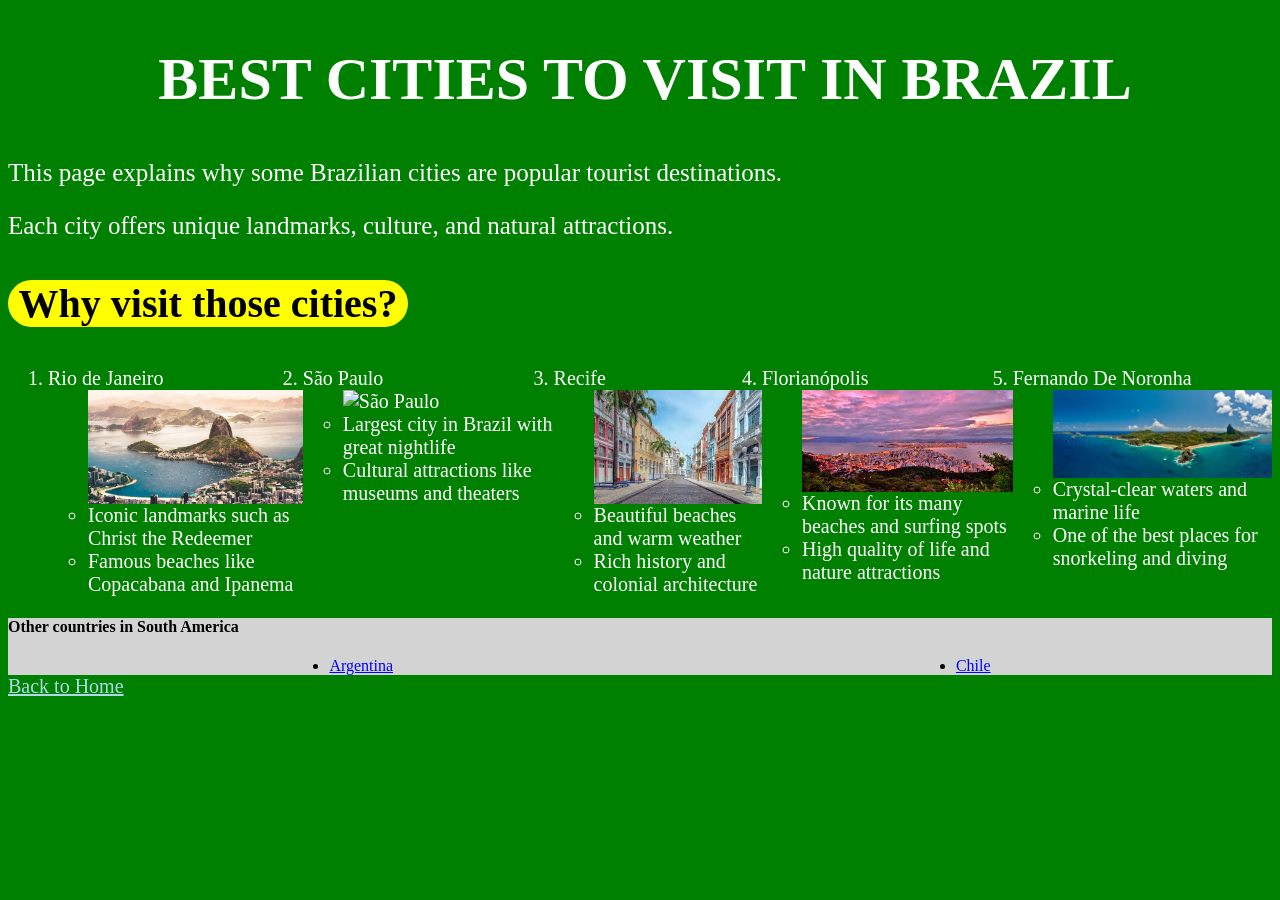
==== page2.html @ 02e326fb "Added styles for main page layout and Flexbox" ====
<!DOCTYPE html>
<html>
<!-- Same head title from the first page-->    
    <head>
        <link rel="stylesheet" href="css/style.css">
        <title>
            Cities in Brazil to visit
        </title>
    </head>
    <body>
            <header>
            <h1 id="title2">BEST CITIES TO VISIT IN BRAZIL</h1>
            </header>
<!-- Main content of second page-->            
    <main>
        <p class="content">This page explains why some Brazilian cities are popular tourist destinations.</p>
        <p class="content">Each city offers unique landmarks, culture, and natural attractions.</p>
<!-- Section 2-->
<section id="cities">
     <h3 class="cities-title">Why visit those cities?</h3>
        <ol>
            <li>Rio de Janeiro
                <ul>
                    <img
                    src = "./images/Rio-de-Janeiro.jpg"
                    alt="Rio de Janeiro"
                    width="15%"
                    />
                    <li>Iconic landmarks such as Christ the Redeemer</li>
                    <li>Famous beaches like Copacabana and Ipanema</li>
                </ul>
            </li>
            <li>São Paulo
                <ul>
                    <img
                    src = "./images/São-Paulo.jpg"
                    alt="São Paulo"
                    width="15%"
                    />
                    <li>Largest city in Brazil with great nightlife</li>
                    <li>Cultural attractions like museums and theaters</li>
                </ul>
            </li>
            <li>Recife
                    <ul>
                    <img
                    src = "./images/Recife.jpg"
                    alt="Recife"
                    width="15%"
                    /> 
                        <li>Beautiful beaches and warm weather</li>
                        <li>Rich history and colonial architecture</li>
                    </ul>
                </li>
            <li>Florianópolis
                <ul>
                    <img
                    src = "./images/Florianópolis.jpg"
                    alt="Florianópolis"
                    width="15%"
                    />
                    <li>Known for its many beaches and surfing spots</li>
                    <li>High quality of life and nature attractions</li>
                </ul>
            </li>
            <li id=>Fernando De Noronha
                <ul>
                    <img
                    src = "./images/Fernando-de-Noronha.jpg"
                    alt="Fernando de Noronha"
                    width="15%"
                    />
                    <li>Crystal-clear waters and marine life</li>
                    <li>One of the best places for snorkeling and diving</li>
                </ul>
            </li>
        </ol>
    </section>
<!-- Navigation with other countries (Argentina and Chile are not possible to open as there is no code for them)-->
        <nav id = "other-countries">
            <h4>Other countries in South America</h4>
            <ul>
                <li><a href= "Argentina.html">Argentina</a></li>
                <li><a href= "Chile.html">Chile</a></li>
            </ul>
        </nav>
<!-- Footer to go back to first page-->
        <footer id="footer2">
            <a href="index.html">Back to Home</a> 
        </footer>
    </main>
    </body>
</html>
---- css/style.css ----
body {
    background-color: green;
    color: white;
}

#main-title{
    font-weight: bold;
    font-size: 60px;
    text-align: center;
    color: black;
    padding: 5px; 
    background-color: yellow;
    width: 100%;
    ;
}

#title2 {
    font-weight: bold;
    font-size: 60px;
    text-align: center;
    color: white;
    padding: 5px; 
    width: 100%;
    ;
}
.cities-title {
    font-weight: bold;
    font-size: 40px;
    color: black;
    width: 400px;
    background-color: yellow;
    border-radius: 50px;
    text-align: center;
}

.cities {
    font-size:18px;
}

a{
    color: lightblue;
}

#footer{
    font-size: 20px;
    text-align: right;
}

#footer2{
    font-size: 20px;
    text-align: left;
}

.content{
    font-size: 25px;
}

#other-countries {
    background-color: lightgray;
    padding: 0%;
    color: black;
}

#other-countries ul {
    display: flex;
    justify-content: space-around;
    margin: 0;
}

#other-countries a {
    color: blue;
}

#cities ol{
    font-size: 20px;
    display: flex;
}

#cities img {
    width: 100%;
    height: auto;
    display: block;
    max-width: 300px;
}
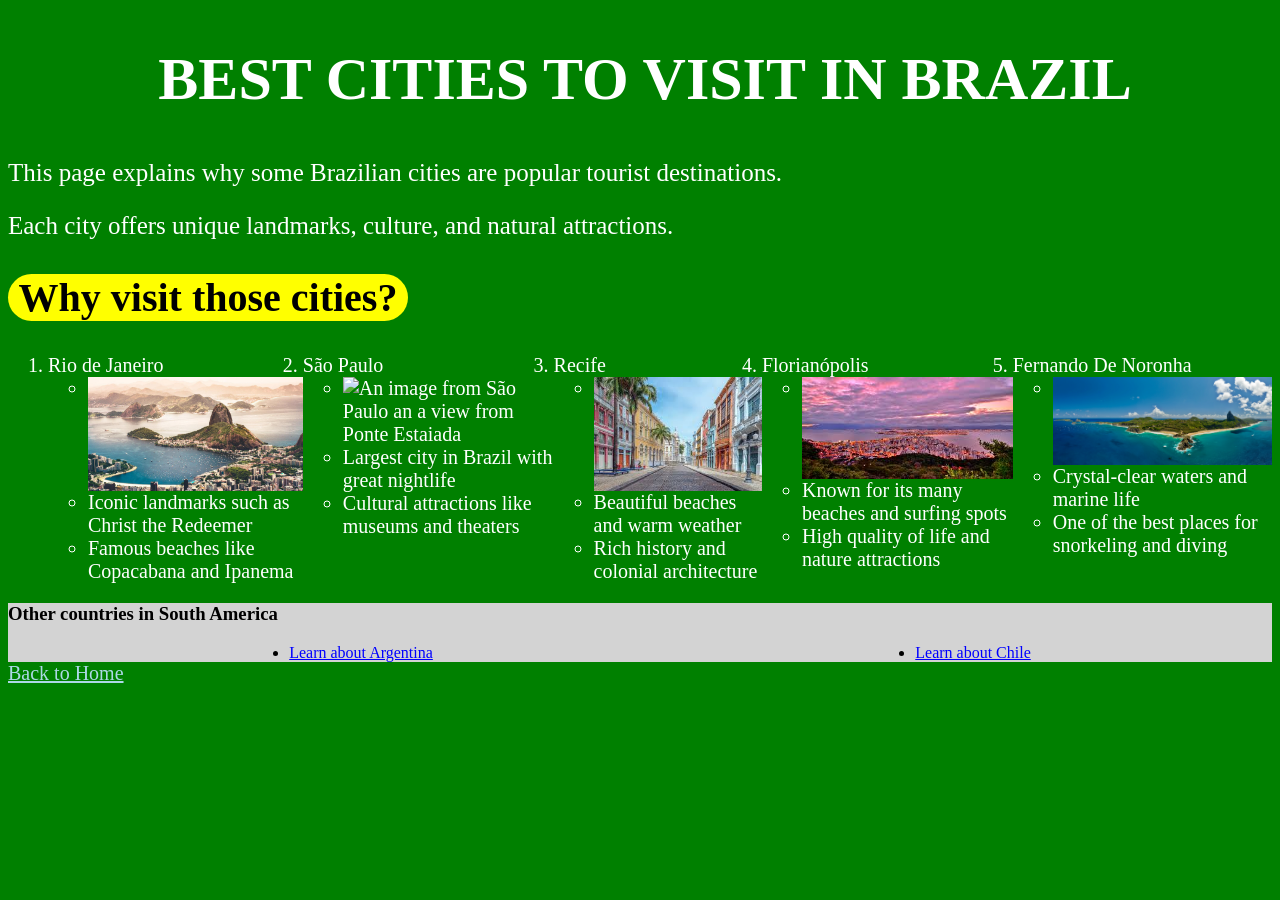
==== commit aa4fce4f: "Implement Accessible Design" ====
--- a/page2.html
+++ b/page2.html
@@ -17,59 +17,59 @@
         <p class="content">Each city offers unique landmarks, culture, and natural attractions.</p>
 <!-- Section 2-->
 <section id="cities">
-     <h3 class="cities-title">Why visit those cities?</h3>
+     <h2 class="cities-title">Why visit those cities?</h2>
         <ol>
             <li>Rio de Janeiro
                 <ul>
-                    <img
+                    <li><img
                     src = "./images/Rio-de-Janeiro.jpg"
-                    alt="Rio de Janeiro"
+                    alt="An image from Rio de Janeiro from the top, you can see the beaches and the city"
                     width="15%"
-                    />
+                    ></li>
                     <li>Iconic landmarks such as Christ the Redeemer</li>
                     <li>Famous beaches like Copacabana and Ipanema</li>
                 </ul>
             </li>
             <li>São Paulo
                 <ul>
-                    <img
+                    <li><img
                     src = "./images/São-Paulo.jpg"
-                    alt="São Paulo"
+                    alt="An image from São Paulo an a view from Ponte Estaiada"
                     width="15%"
-                    />
+                    /></li>
                     <li>Largest city in Brazil with great nightlife</li>
                     <li>Cultural attractions like museums and theaters</li>
                 </ul>
             </li>
             <li>Recife
                     <ul>
-                    <img
+                    <li><img
                     src = "./images/Recife.jpg"
-                    alt="Recife"
+                    alt="An image from Recife, it's possible to view how are the building and the street"
                     width="15%"
-                    /> 
+                    /> </li>
                         <li>Beautiful beaches and warm weather</li>
                         <li>Rich history and colonial architecture</li>
                     </ul>
                 </li>
             <li>Florianópolis
                 <ul>
-                    <img
+                    <li><img
                     src = "./images/Florianópolis.jpg"
-                    alt="Florianópolis"
+                    alt="An image from Florianópolis from the sky, you can see the whole city and the ocean"
                     width="15%"
-                    />
+                    /></li>
                     <li>Known for its many beaches and surfing spots</li>
                     <li>High quality of life and nature attractions</li>
                 </ul>
             </li>
-            <li id=>Fernando De Noronha
+            <li>Fernando De Noronha
                 <ul>
-                    <img
+                    <li><img
                     src = "./images/Fernando-de-Noronha.jpg"
-                    alt="Fernando de Noronha"
+                    alt="An image of Fernando de Noronha Island"
                     width="15%"
-                    />
+                    /></li>
                     <li>Crystal-clear waters and marine life</li>
                     <li>One of the best places for snorkeling and diving</li>
                 </ul>
@@ -78,10 +78,10 @@
     </section>
 <!-- Navigation with other countries (Argentina and Chile are not possible to open as there is no code for them)-->
         <nav id = "other-countries">
-            <h4>Other countries in South America</h4>
+            <h3>Other countries in South America</h3>
             <ul>
-                <li><a href= "Argentina.html">Argentina</a></li>
-                <li><a href= "Chile.html">Chile</a></li>
+                <li><a href= "Argentina.html">Learn about Argentina</a></li>
+                <li><a href= "Chile.html">Learn about Chile</a></li>
             </ul>
         </nav>
 <!-- Footer to go back to first page-->
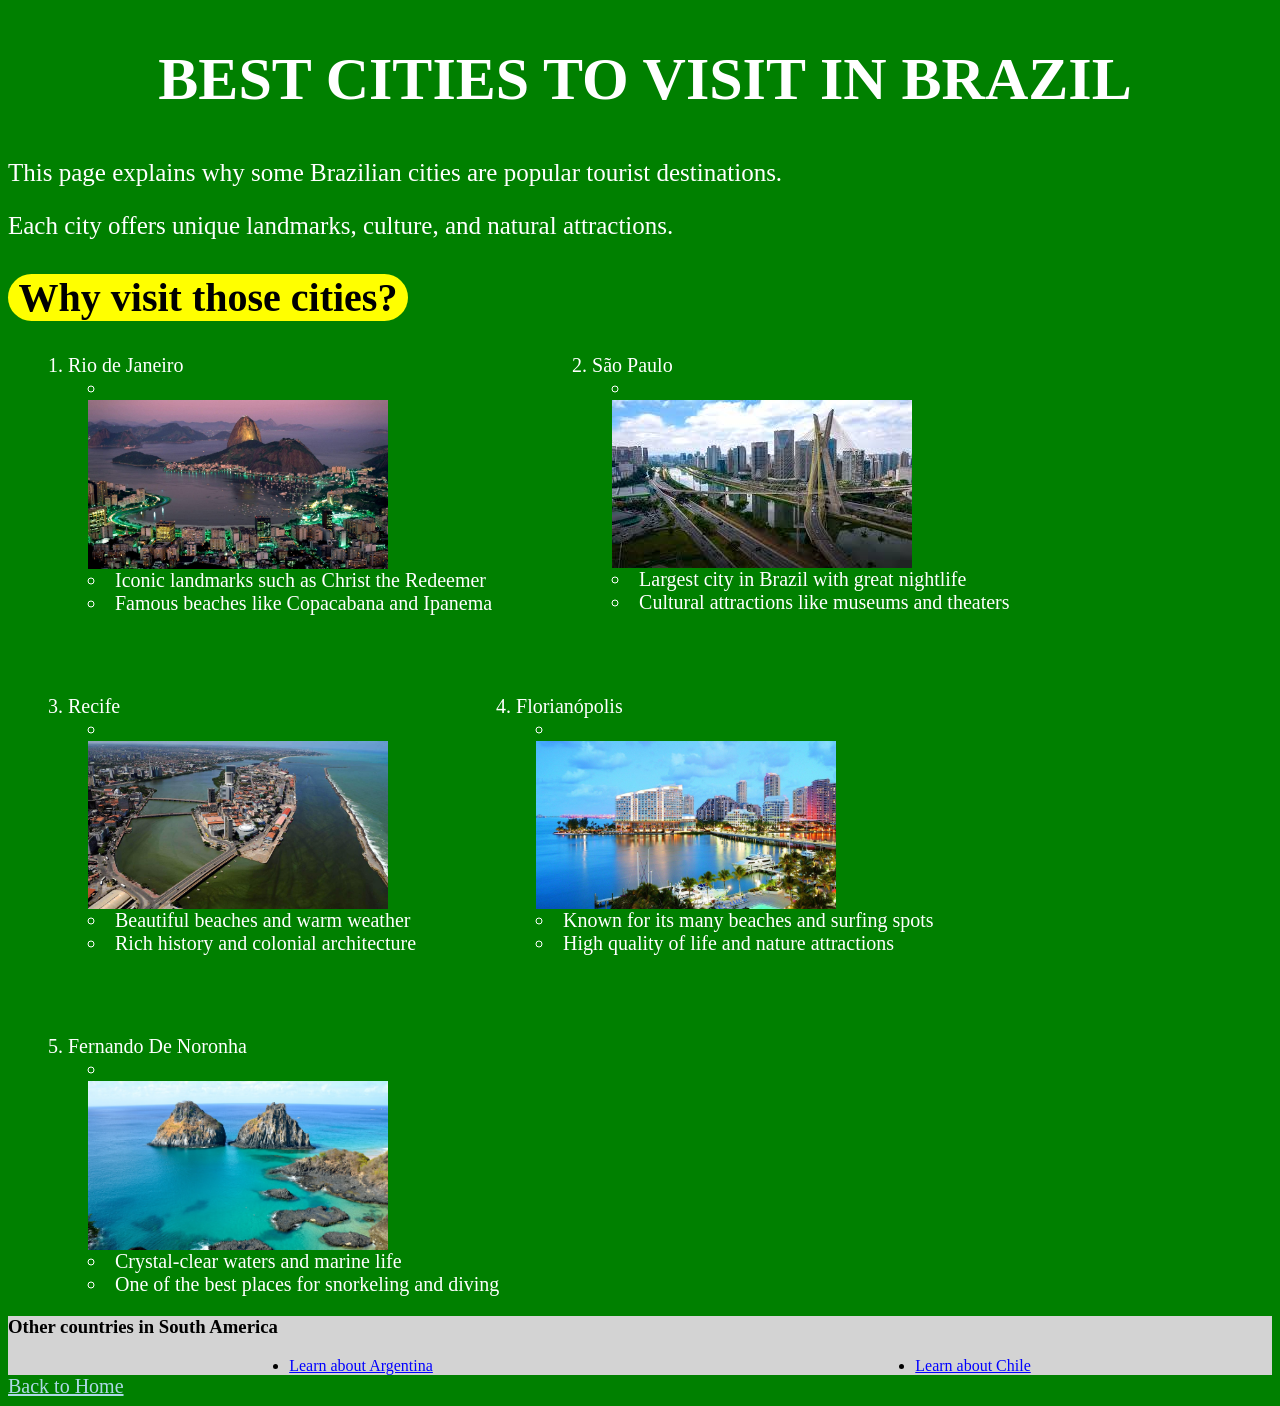
==== commit d2a6318f: "Added Media Query" ====
--- a/page2.html
+++ b/page2.html
@@ -24,7 +24,7 @@
                     <li><img
                     src = "./images/Rio-de-Janeiro.jpg"
                     alt="An image from Rio de Janeiro from the top, you can see the beaches and the city"
-                    width="15%"
+                    width="20%"
                     ></li>
                     <li>Iconic landmarks such as Christ the Redeemer</li>
                     <li>Famous beaches like Copacabana and Ipanema</li>
@@ -35,7 +35,7 @@
                     <li><img
                     src = "./images/São-Paulo.jpg"
                     alt="An image from São Paulo an a view from Ponte Estaiada"
-                    width="15%"
+                    width="20%"
                     /></li>
                     <li>Largest city in Brazil with great nightlife</li>
                     <li>Cultural attractions like museums and theaters</li>
@@ -45,7 +45,7 @@
                     <ul>
                     <li><img
                     src = "./images/Recife.jpg"
-                    alt="An image from Recife, it's possible to view how are the building and the street"
+                    alt="An image from Recife of the beach and from the city"
                     width="15%"
                     /> </li>
                         <li>Beautiful beaches and warm weather</li>
--- a/css/style.css
+++ b/css/style.css
@@ -74,6 +74,9 @@
 #cities ol{
     font-size: 20px;
     display: flex;
+    list-style-position: inside;
+    flex-wrap: wrap;
+    gap: 80px;
 }
 
 #cities img {
@@ -81,4 +84,27 @@
     height: auto;
     display: block;
     max-width: 300px;
+}
+
+@media (max-width: 600px) {
+  body {
+    font-size: 16px;
+  }
+  #main-title, #title2{
+    font-size:40px;
+  }
+  .cities-title{
+    font-size: 20px;
+  }
+  .content{
+    font-size: 15px;
+  }
+    #cities ol{
+    flex-direction: column;
+    gap:40px;
+  }
+  #other-countries ul{
+    flex-direction: column;
+    align-items: center;
+  }
 }
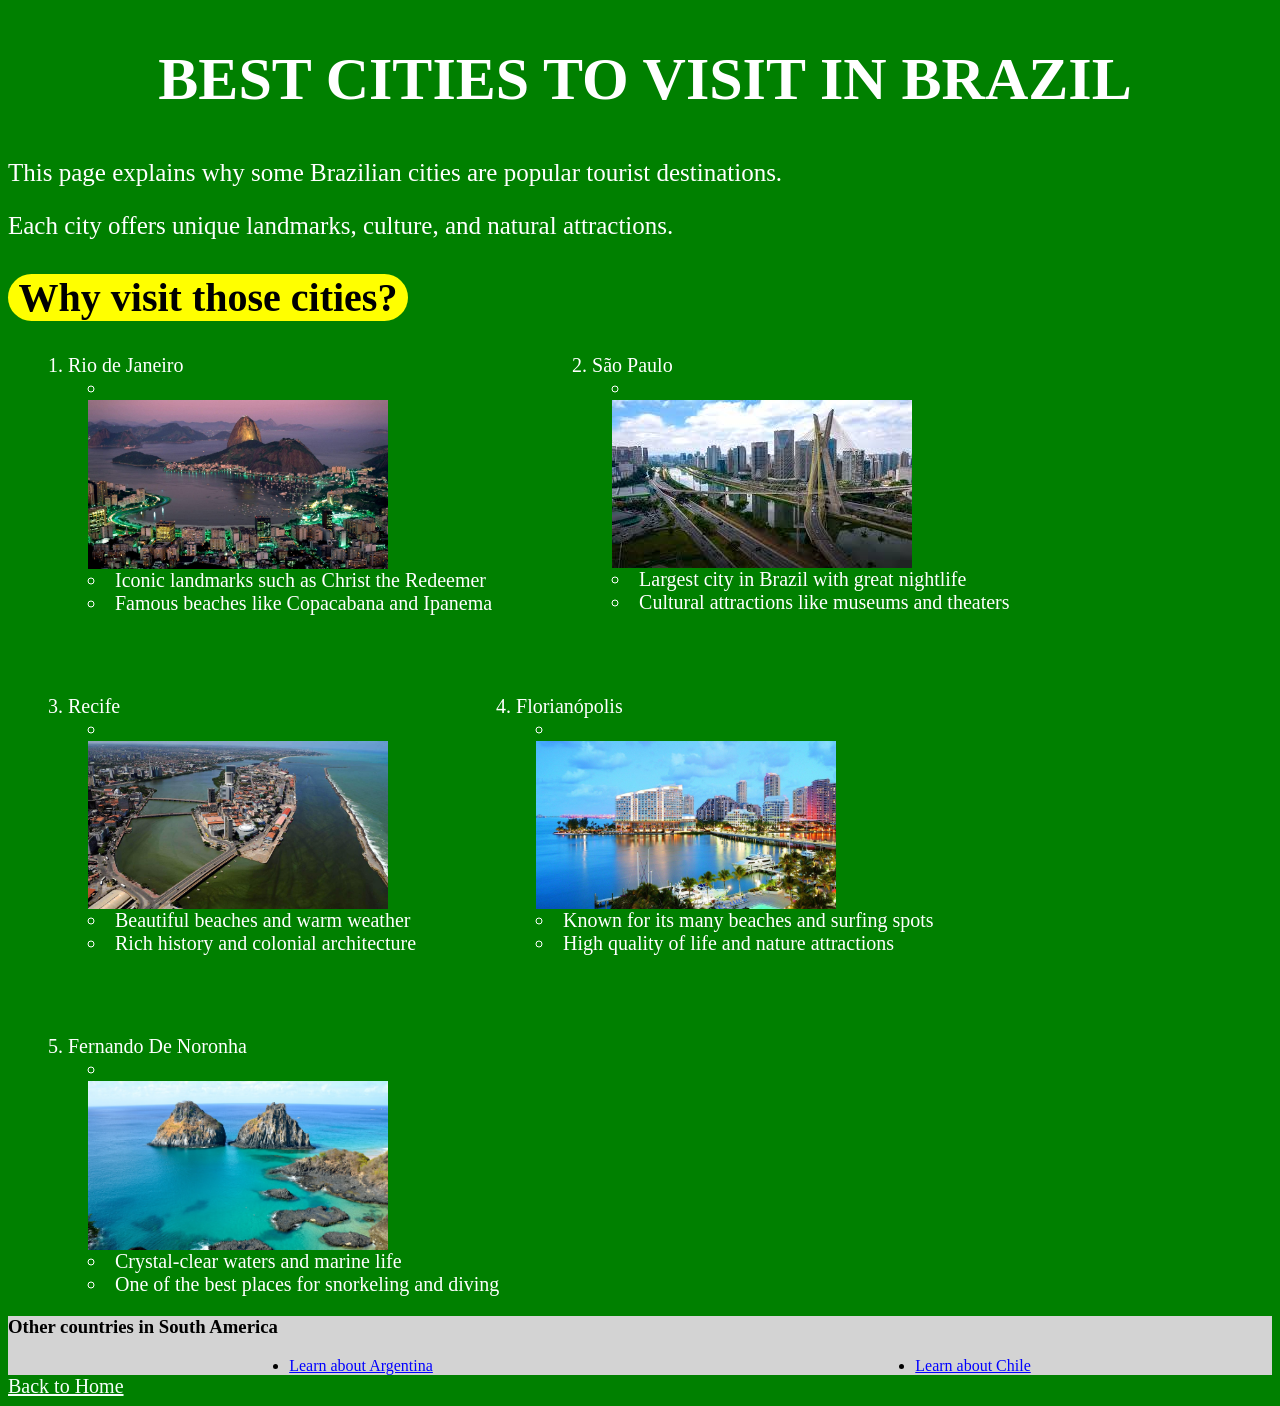
==== commit 01fa1ca1: "Lighthouse check for accessibility" ====
--- a/page2.html
+++ b/page2.html
@@ -1,11 +1,12 @@
 <!DOCTYPE html>
-<html>
+<html lang="en">
 <!-- Same head title from the first page-->    
     <head>
         <link rel="stylesheet" href="css/style.css">
         <title>
             Cities in Brazil to visit
         </title>
+                <meta name="description" content="Some reasons explaining why to visit one of each 5 recommended cities">
     </head>
     <body>
             <header>
--- a/css/style.css
+++ b/css/style.css
@@ -38,12 +38,13 @@
 }
 
 a{
-    color: lightblue;
+    color: mintcream;
 }
 
 #footer{
     font-size: 20px;
     text-align: right;
+    gap: 30px;
 }
 
 #footer2{
@@ -86,6 +87,11 @@
     max-width: 300px;
 }
 
+.External-Links ul{
+    display: flex;
+    gap:10px;
+    flex-direction: column;
+}
 @media (max-width: 600px) {
   body {
     font-size: 16px;
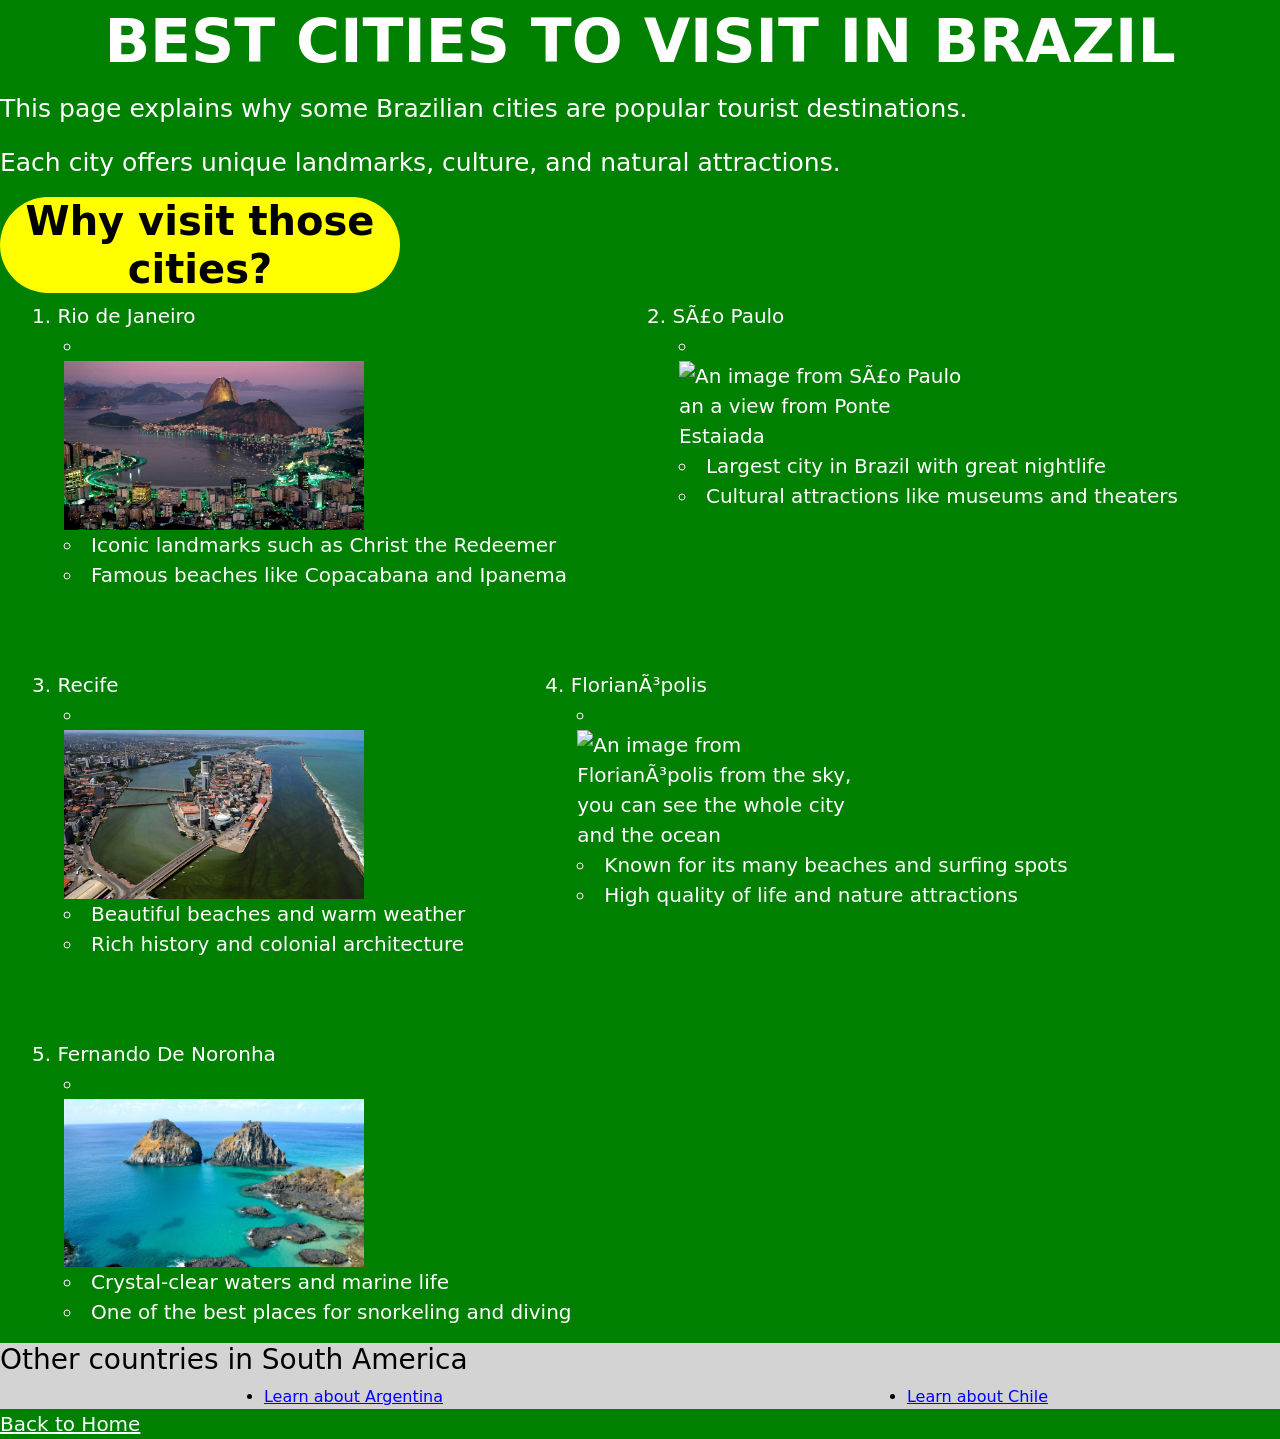
==== commit 9ea44fe8: "Added Boostrap CDN" ====
--- a/page2.html
+++ b/page2.html
@@ -2,11 +2,12 @@
 <html lang="en">
 <!-- Same head title from the first page-->    
     <head>
-        <link rel="stylesheet" href="css/style.css">
         <title>
             Cities in Brazil to visit
         </title>
-                <meta name="description" content="Some reasons explaining why to visit one of each 5 recommended cities">
+        <meta name="description" content="Some reasons explaining why to visit one of each 5 recommended cities">
+        <link href="https://cdn.jsdelivr.net/npm/bootstrap@5.3.3/dist/css/bootstrap.min.css" rel="stylesheet" integrity="sha384-QWTKZyjpPEjISv5WaRU9OFeRpok6YctnYmDr5pNlyT2bRjXh0JMhjY6hW+ALEwIH" crossorigin="anonymous">
+        <link rel="stylesheet" href="css/style.css">
     </head>
     <body>
             <header>
--- a/css/style.css
+++ b/css/style.css
@@ -92,6 +92,28 @@
     gap:10px;
     flex-direction: column;
 }
+
+button {
+  background-color: #04AA6D;
+  color: white;
+  padding: 12px 24px;
+  border: none;
+  border-radius: 4px;
+  font-size: 16px;
+}
+
+.container {
+  display: flex;
+  flex-wrap: wrap;
+  justify-content: center;
+}
+
+.child { 
+  background-color: #f1f1f1; 
+  padding: 20px; 
+  margin: 10px; 
+  border-radius: 5px; 
+}
 @media (max-width: 600px) {
   body {
     font-size: 16px;
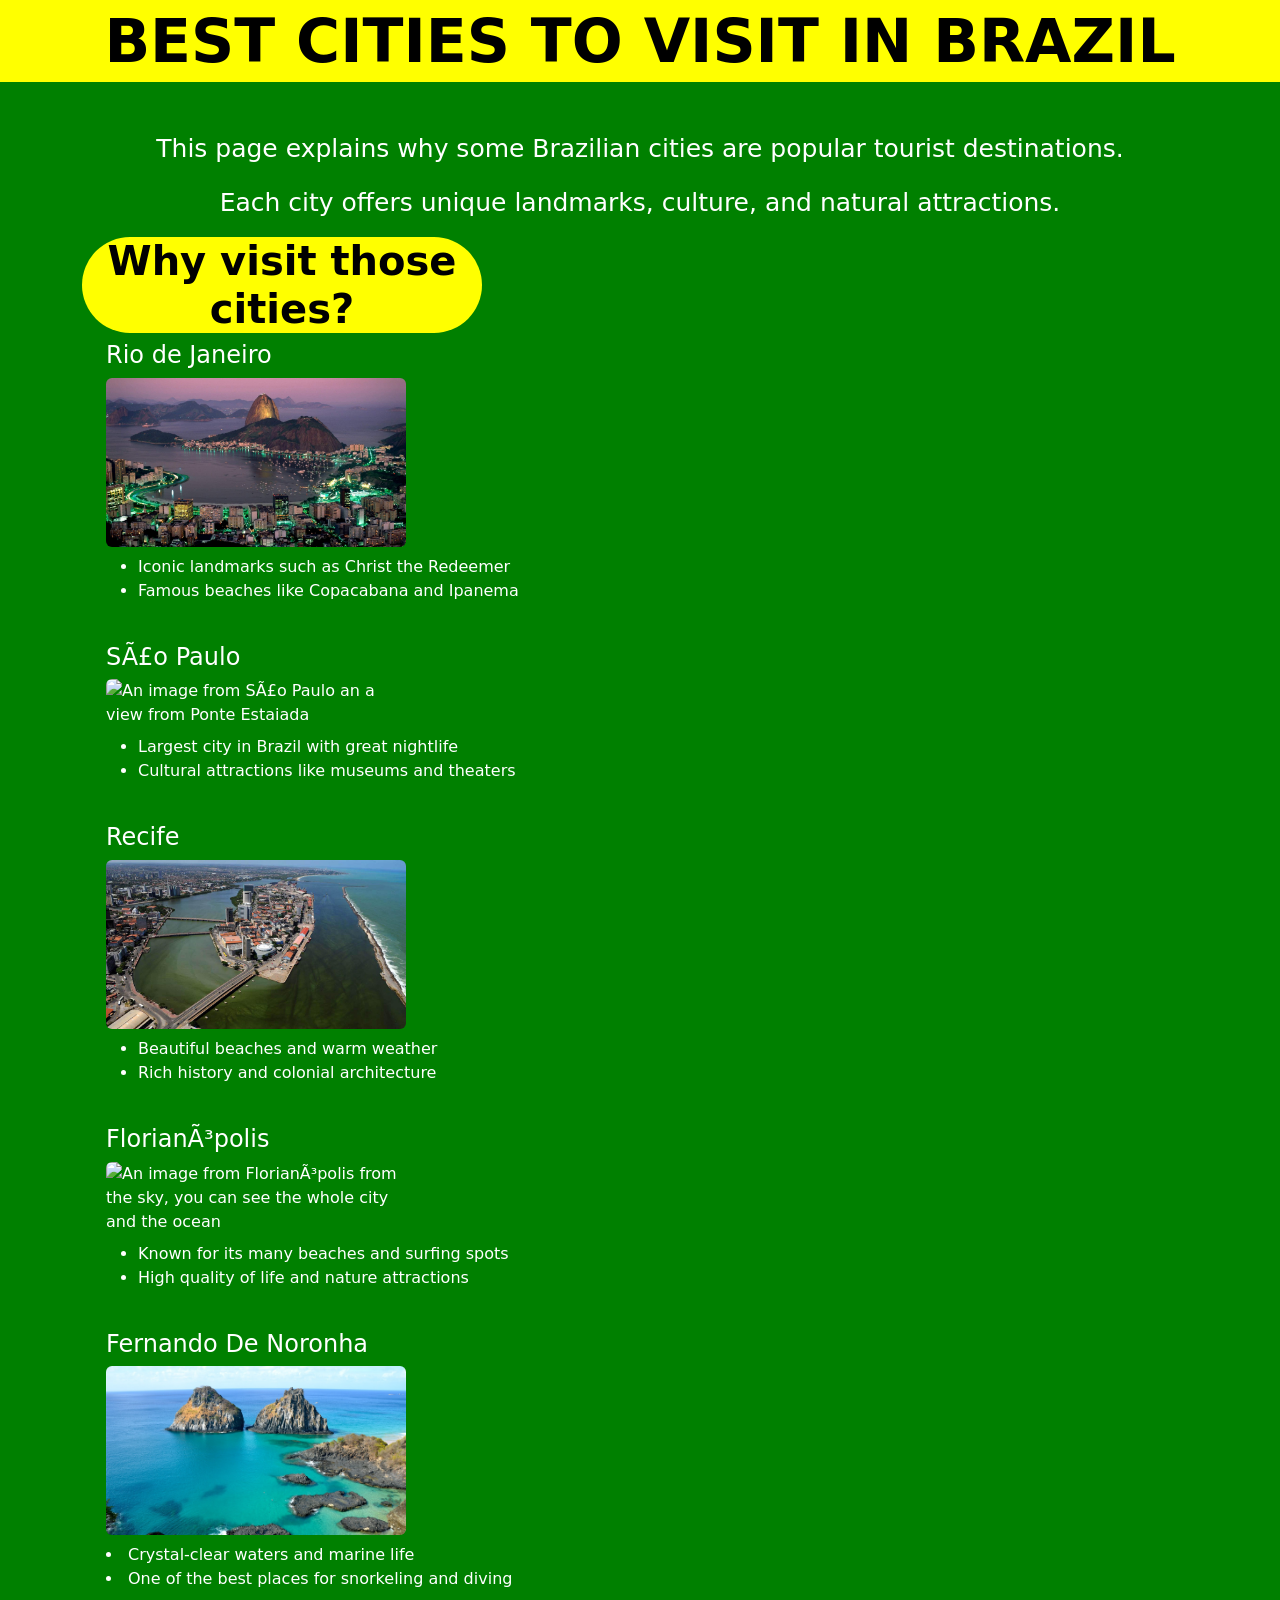
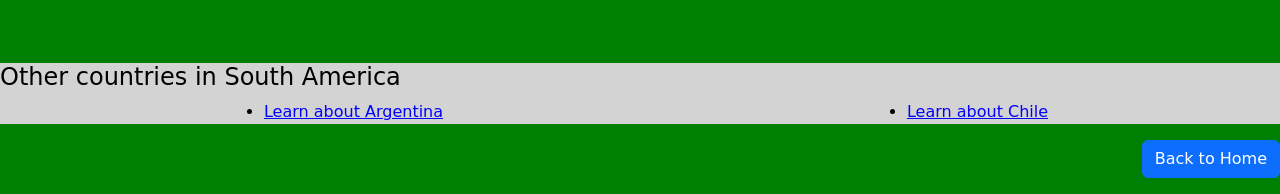
==== commit d5403024: "Apply bootstrap to structure and style page" ====
--- a/page2.html
+++ b/page2.html
@@ -11,85 +11,82 @@
     </head>
     <body>
             <header>
-            <h1 id="title2">BEST CITIES TO VISIT IN BRAZIL</h1>
+            <h1 id="main-title">BEST CITIES TO VISIT IN BRAZIL</h1>
             </header>
 <!-- Main content of second page-->            
-    <main>
+    <main class="container my-5">
+        <div class="text-center mt-5">
         <p class="content">This page explains why some Brazilian cities are popular tourist destinations.</p>
         <p class="content">Each city offers unique landmarks, culture, and natural attractions.</p>
+        </div>
 <!-- Section 2-->
 <section id="cities">
      <h2 class="cities-title">Why visit those cities?</h2>
-        <ol>
-            <li>Rio de Janeiro
+     <div class="row">
+        <div class="col-md-6 mb-4 ms-4">
+            <h4>Rio de Janeiro</h4>
+                <img src="./images/Rio-de-Janeiro.jpg"
+                class="img-fluid rounded mb-2"
+                alt="Rio de Janeiro view">
+        <ul>
+            <li>Iconic landmarks such as Christ the Redeemer</li>
+            <li>Famous beaches like Copacabana and Ipanema</li>
+        </ul>
+        </div>
+        <div class="col-md-6 mb-4 ms-4">
+            <h4>São Paulo</h4>
+            <img src = "./images/São-Paulo.jpg"
+            class="img-fluid rounded mb-2"
+            alt="An image from São Paulo an a view from Ponte Estaiada">
+            <ul>
+                <li>Largest city in Brazil with great nightlife</li>
+                <li>Cultural attractions like museums and theaters</li>
+            </ul>
+        </div>
+        <div class="col-md-6 mb-4 ms-4">
+            <h4>Recife</h4>
+                <img src = "./images/Recife.jpg"
+                alt="An image from Recife of the beach and from the city"
+                class="img-fluid rounded mb-2"/>
                 <ul>
-                    <li><img
-                    src = "./images/Rio-de-Janeiro.jpg"
-                    alt="An image from Rio de Janeiro from the top, you can see the beaches and the city"
-                    width="20%"
-                    ></li>
-                    <li>Iconic landmarks such as Christ the Redeemer</li>
-                    <li>Famous beaches like Copacabana and Ipanema</li>
+                    <li>Beautiful beaches and warm weather</li>
+                    <li>Rich history and colonial architecture</li>
                 </ul>
-            </li>
-            <li>São Paulo
-                <ul>
-                    <li><img
-                    src = "./images/São-Paulo.jpg"
-                    alt="An image from São Paulo an a view from Ponte Estaiada"
-                    width="20%"
-                    /></li>
-                    <li>Largest city in Brazil with great nightlife</li>
-                    <li>Cultural attractions like museums and theaters</li>
-                </ul>
-            </li>
-            <li>Recife
-                    <ul>
-                    <li><img
-                    src = "./images/Recife.jpg"
-                    alt="An image from Recife of the beach and from the city"
-                    width="15%"
-                    /> </li>
-                        <li>Beautiful beaches and warm weather</li>
-                        <li>Rich history and colonial architecture</li>
-                    </ul>
-                </li>
-            <li>Florianópolis
-                <ul>
-                    <li><img
-                    src = "./images/Florianópolis.jpg"
-                    alt="An image from Florianópolis from the sky, you can see the whole city and the ocean"
-                    width="15%"
-                    /></li>
-                    <li>Known for its many beaches and surfing spots</li>
-                    <li>High quality of life and nature attractions</li>
-                </ul>
-            </li>
-            <li>Fernando De Noronha
-                <ul>
-                    <li><img
-                    src = "./images/Fernando-de-Noronha.jpg"
-                    alt="An image of Fernando de Noronha Island"
-                    width="15%"
-                    /></li>
-                    <li>Crystal-clear waters and marine life</li>
-                    <li>One of the best places for snorkeling and diving</li>
-                </ul>
-            </li>
-        </ol>
+        </div>
+        <div class="col-md-6 mb-4 ms-4">
+            <h4>Florianópolis</h4>
+                <img src = "./images/Florianópolis.jpg"
+                alt="An image from Florianópolis from the sky, you can see the whole city and the ocean"
+                class="img-fluid rounded mb-2"/>
+            <ul>
+                <li>Known for its many beaches and surfing spots</li>
+                <li>High quality of life and nature attractions</li>
+            </ul>
+        </div>
+        <div class="col-md-6 mb-4 ms-4">
+            <h4>Fernando De Noronha</h4>
+                <img src = "./images/Fernando-de-Noronha.jpg"
+                alt="An image of Fernando de Noronha Island"
+                class="img-fluid rounded mb-2"/>
+            </ul>
+                <li>Crystal-clear waters and marine life</li>
+                <li>One of the best places for snorkeling and diving</li>
+            </ul>
+        </div>
+        </div>
     </section>
+</main>
 <!-- Navigation with other countries (Argentina and Chile are not possible to open as there is no code for them)-->
         <nav id = "other-countries">
-            <h3>Other countries in South America</h3>
+            <h4>Other countries in South America</h4>
             <ul>
                 <li><a href= "Argentina.html">Learn about Argentina</a></li>
                 <li><a href= "Chile.html">Learn about Chile</a></li>
             </ul>
         </nav>
 <!-- Footer to go back to first page-->
-        <footer id="footer2">
-            <a href="index.html">Back to Home</a> 
+        <footer class="footer text-end py-3">
+            <a href="index.html" class="btn btn-primary">Back to Home</a> 
         </footer>
-    </main>
     </body>
 </html>
--- a/css/style.css
+++ b/css/style.css
@@ -93,27 +93,6 @@
     flex-direction: column;
 }
 
-button {
-  background-color: #04AA6D;
-  color: white;
-  padding: 12px 24px;
-  border: none;
-  border-radius: 4px;
-  font-size: 16px;
-}
-
-.container {
-  display: flex;
-  flex-wrap: wrap;
-  justify-content: center;
-}
-
-.child { 
-  background-color: #f1f1f1; 
-  padding: 20px; 
-  margin: 10px; 
-  border-radius: 5px; 
-}
 @media (max-width: 600px) {
   body {
     font-size: 16px;
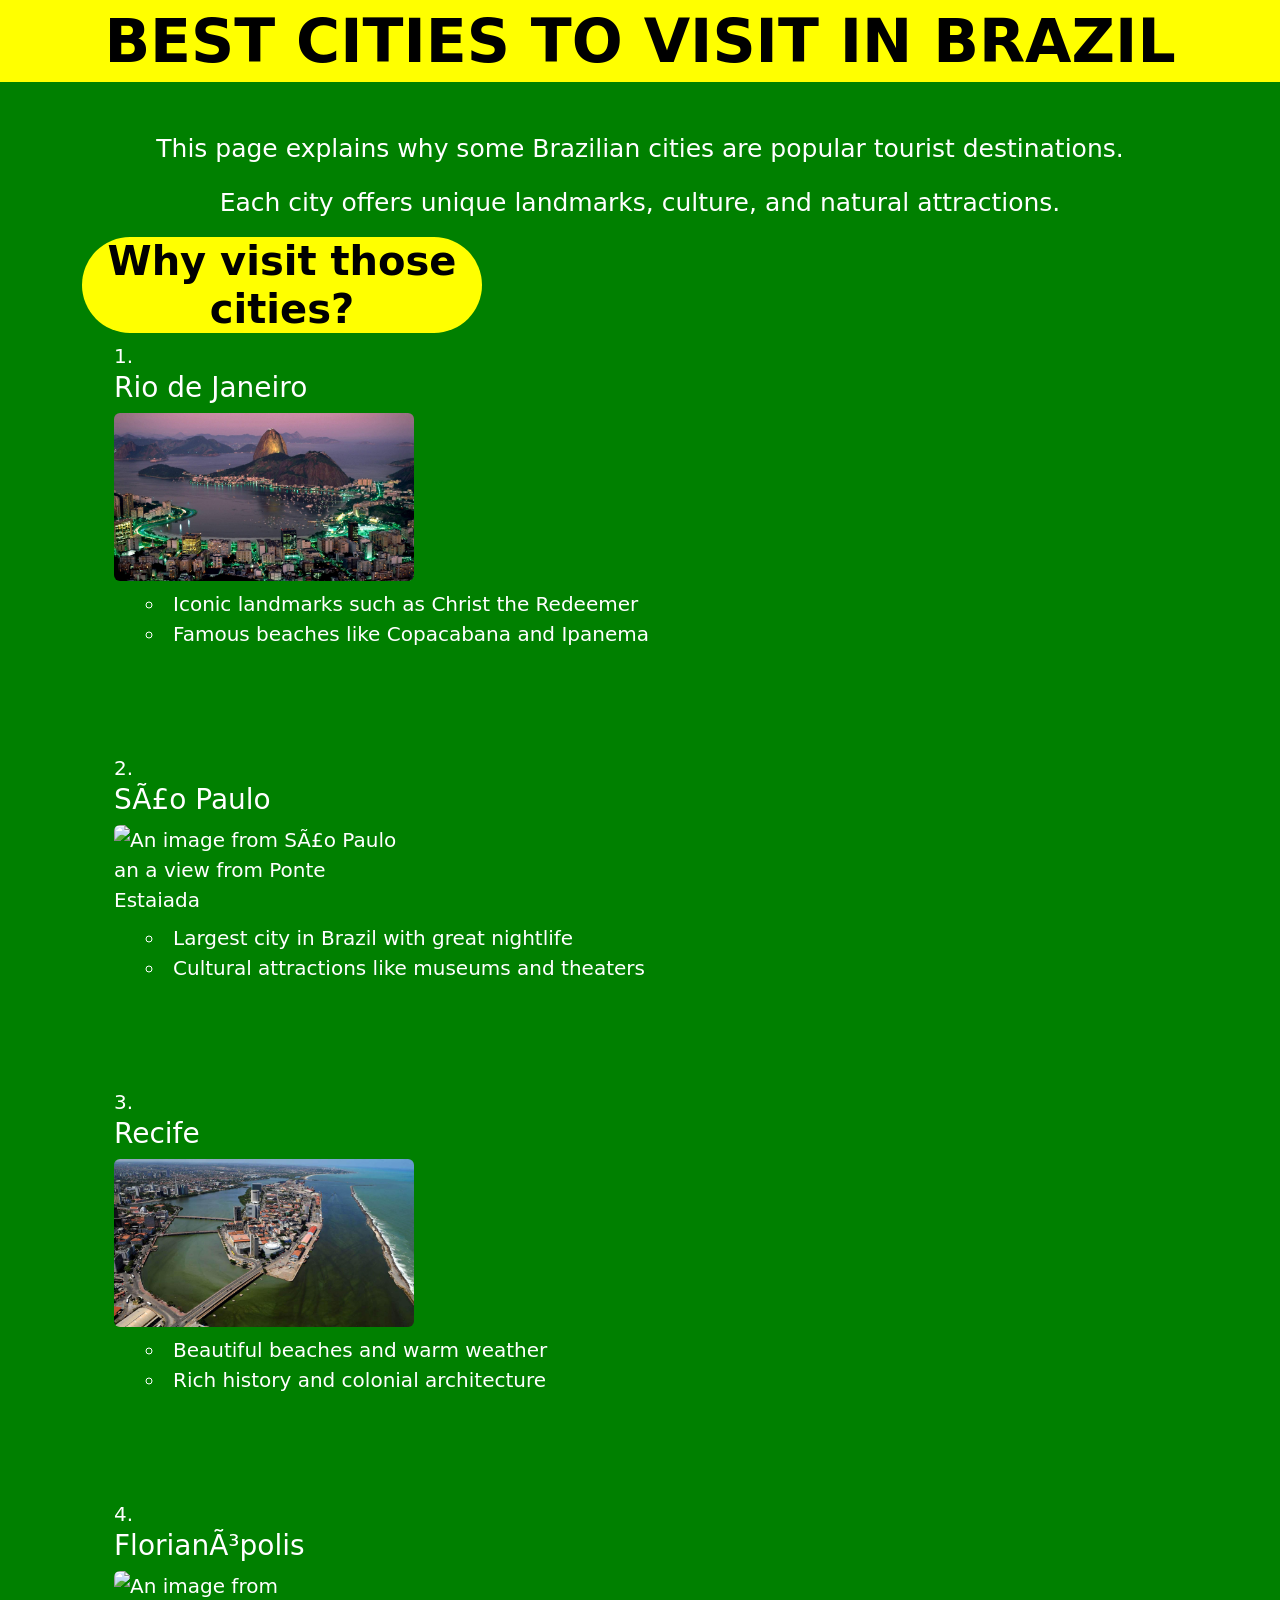
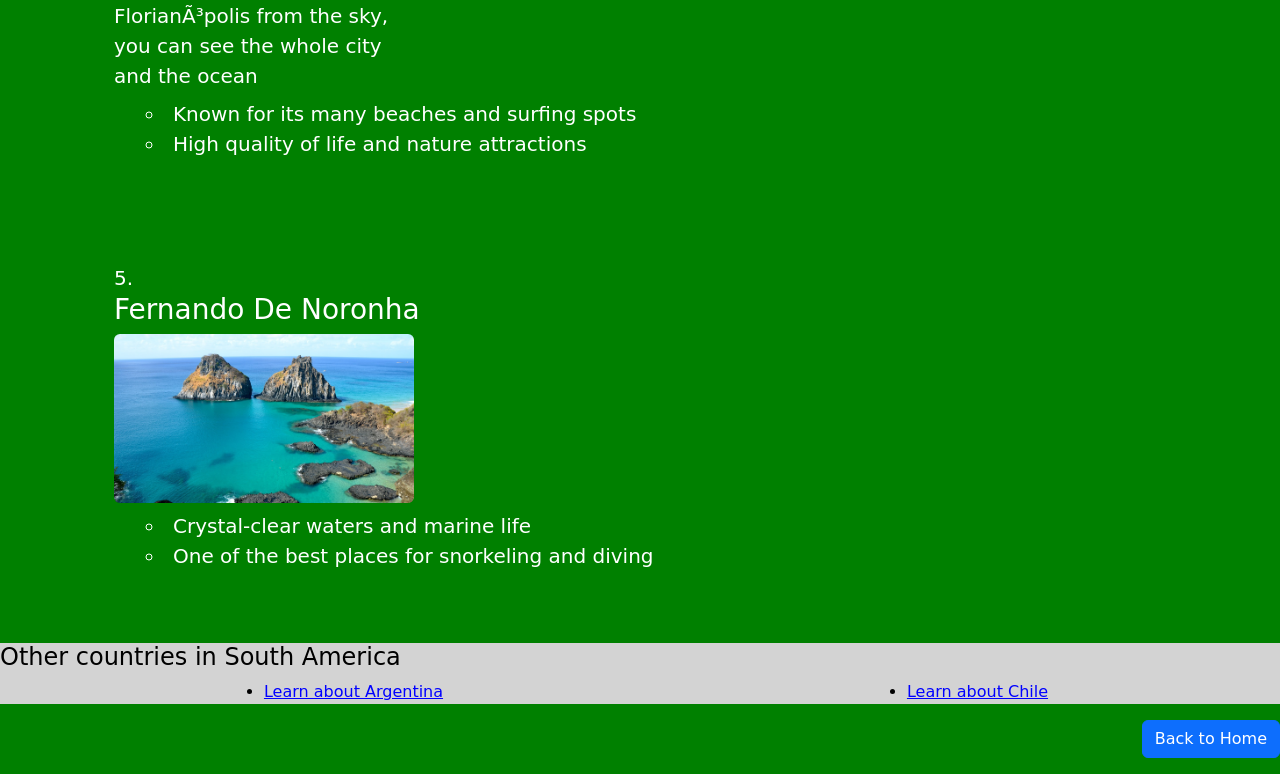
==== commit c4e4e155: "Added styling with Bootstrap" ====
--- a/page2.html
+++ b/page2.html
@@ -1,92 +1,82 @@
 <!DOCTYPE html>
 <html lang="en">
 <!-- Same head title from the first page-->    
-    <head>
-        <title>
-            Cities in Brazil to visit
-        </title>
-        <meta name="description" content="Some reasons explaining why to visit one of each 5 recommended cities">
-        <link href="https://cdn.jsdelivr.net/npm/bootstrap@5.3.3/dist/css/bootstrap.min.css" rel="stylesheet" integrity="sha384-QWTKZyjpPEjISv5WaRU9OFeRpok6YctnYmDr5pNlyT2bRjXh0JMhjY6hW+ALEwIH" crossorigin="anonymous">
-        <link rel="stylesheet" href="css/style.css">
-    </head>
-    <body>
-            <header>
-            <h1 id="main-title">BEST CITIES TO VISIT IN BRAZIL</h1>
-            </header>
+<head>
+    <title>
+        Cities in Brazil to visit
+    </title>
+    <meta name="description" content="Some reasons explaining why to visit one of each 5 recommended cities">
+    <link href="https://cdn.jsdelivr.net/npm/bootstrap@5.3.3/dist/css/bootstrap.min.css" rel="stylesheet" integrity="sha384-QWTKZyjpPEjISv5WaRU9OFeRpok6YctnYmDr5pNlyT2bRjXh0JMhjY6hW+ALEwIH" crossorigin="anonymous">
+    <link rel="stylesheet" href="css/style.css">
+</head>
+<body>
+        <header>
+        <h1 id="main-title">BEST CITIES TO VISIT IN BRAZIL</h1>
+        </header>
 <!-- Main content of second page-->            
-    <main class="container my-5">
-        <div class="text-center mt-5">
-        <p class="content">This page explains why some Brazilian cities are popular tourist destinations.</p>
-        <p class="content">Each city offers unique landmarks, culture, and natural attractions.</p>
-        </div>
+<main class="container my-5">
+    <div class="text-center mt-5">
+    <p class="content">This page explains why some Brazilian cities are popular tourist destinations.</p>
+    <p class="content">Each city offers unique landmarks, culture, and natural attractions.</p>
+    </div>
 <!-- Section 2-->
 <section id="cities">
      <h2 class="cities-title">Why visit those cities?</h2>
-     <div class="row">
-        <div class="col-md-6 mb-4 ms-4">
-            <h4>Rio de Janeiro</h4>
-                <img src="./images/Rio-de-Janeiro.jpg"
-                class="img-fluid rounded mb-2"
-                alt="Rio de Janeiro view">
-        <ul>
-            <li>Iconic landmarks such as Christ the Redeemer</li>
-            <li>Famous beaches like Copacabana and Ipanema</li>
-        </ul>
-        </div>
-        <div class="col-md-6 mb-4 ms-4">
-            <h4>São Paulo</h4>
-            <img src = "./images/São-Paulo.jpg"
-            class="img-fluid rounded mb-2"
-            alt="An image from São Paulo an a view from Ponte Estaiada">
+     <ol>
+        <li class="col-md-6 mb-4 g-4">
+            <h3>Rio de Janeiro</h3>
+            <img src="./images/Rio-de-Janeiro.jpg" class="img-fluid rounded mb-2" alt="Rio de Janeiro view">
+            <ul>
+                <li>Iconic landmarks such as Christ the Redeemer</li>
+                <li>Famous beaches like Copacabana and Ipanema</li>
+            </ul>
+        </li>
+        <li class="col-md-6 mb-4 g-4">
+            <h3>São Paulo</h3>
+            <img src = "./images/São-Paulo.jpg" class="img-fluid rounded mb-2" alt="An image from São Paulo an a view from Ponte Estaiada">
             <ul>
                 <li>Largest city in Brazil with great nightlife</li>
                 <li>Cultural attractions like museums and theaters</li>
             </ul>
-        </div>
-        <div class="col-md-6 mb-4 ms-4">
-            <h4>Recife</h4>
-                <img src = "./images/Recife.jpg"
-                alt="An image from Recife of the beach and from the city"
-                class="img-fluid rounded mb-2"/>
-                <ul>
-                    <li>Beautiful beaches and warm weather</li>
-                    <li>Rich history and colonial architecture</li>
-                </ul>
-        </div>
-        <div class="col-md-6 mb-4 ms-4">
-            <h4>Florianópolis</h4>
-                <img src = "./images/Florianópolis.jpg"
-                alt="An image from Florianópolis from the sky, you can see the whole city and the ocean"
-                class="img-fluid rounded mb-2"/>
+        </li>
+        <li class="col-md-6 mb-4 g-4">
+            <h3>Recife</h3>
+            <img src = "./images/Recife.jpg" alt="An image from Recife of the beach and from the city" class="img-fluid rounded mb-2"/>
+            <ul>
+                <li>Beautiful beaches and warm weather</li>
+                <li>Rich history and colonial architecture</li>
+            </ul>
+        </li>
+        <li class="col-md-6 mb-4 g-4">
+            <h3>Florianópolis</h3>
+            <img src = "./images/Florianópolis.jpg" alt="An image from Florianópolis from the sky, you can see the whole city and the ocean" class="img-fluid rounded mb-2"/>
             <ul>
                 <li>Known for its many beaches and surfing spots</li>
                 <li>High quality of life and nature attractions</li>
             </ul>
-        </div>
-        <div class="col-md-6 mb-4 ms-4">
-            <h4>Fernando De Noronha</h4>
-                <img src = "./images/Fernando-de-Noronha.jpg"
-                alt="An image of Fernando de Noronha Island"
-                class="img-fluid rounded mb-2"/>
-            </ul>
+        </li>
+        <li class="col-md-6 mb-4 g-4">
+            <h3>Fernando De Noronha</h3>
+            <img src = "./images/Fernando-de-Noronha.jpg" alt="An image of Fernando de Noronha Island" class="img-fluid rounded mb-2"/>
+            <ul>
                 <li>Crystal-clear waters and marine life</li>
                 <li>One of the best places for snorkeling and diving</li>
             </ul>
-        </div>
-        </div>
-    </section>
+        </li>
+    </ol>
+</section>
 </main>
 <!-- Navigation with other countries (Argentina and Chile are not possible to open as there is no code for them)-->
-        <nav id = "other-countries">
-            <h4>Other countries in South America</h4>
-            <ul>
-                <li><a href= "Argentina.html">Learn about Argentina</a></li>
-                <li><a href= "Chile.html">Learn about Chile</a></li>
-            </ul>
-        </nav>
+<nav id = "other-countries">
+    <h4>Other countries in South America</h4>
+    <ul>
+        <li><a href= "Argentina.html">Learn about Argentina</a></li>
+        <li><a href= "Chile.html">Learn about Chile</a></li>
+    </ul>
+</nav>
 <!-- Footer to go back to first page-->
-        <footer class="footer text-end py-3">
-            <a href="index.html" class="btn btn-primary">Back to Home</a> 
-        </footer>
-    </body>
-</html>+<footer class="footer text-end py-3">
+    <a href="index.html" class="btn btn-primary">Back to Home</a> 
+</footer>
+</body>
+</html>
--- a/css/style.css
+++ b/css/style.css
@@ -10,19 +10,9 @@
     color: black;
     padding: 5px; 
     background-color: yellow;
-    width: 100%;
     ;
 }
 
-#title2 {
-    font-weight: bold;
-    font-size: 60px;
-    text-align: center;
-    color: white;
-    padding: 5px; 
-    width: 100%;
-    ;
-}
 .cities-title {
     font-weight: bold;
     font-size: 40px;
@@ -43,13 +33,11 @@
 
 #footer{
     font-size: 20px;
-    text-align: right;
     gap: 30px;
 }
 
 #footer2{
     font-size: 20px;
-    text-align: left;
 }
 
 .content{
@@ -58,7 +46,6 @@
 
 #other-countries {
     background-color: lightgray;
-    padding: 0%;
     color: black;
 }
 
@@ -81,7 +68,6 @@
 }
 
 #cities img {
-    width: 100%;
     height: auto;
     display: block;
     max-width: 300px;
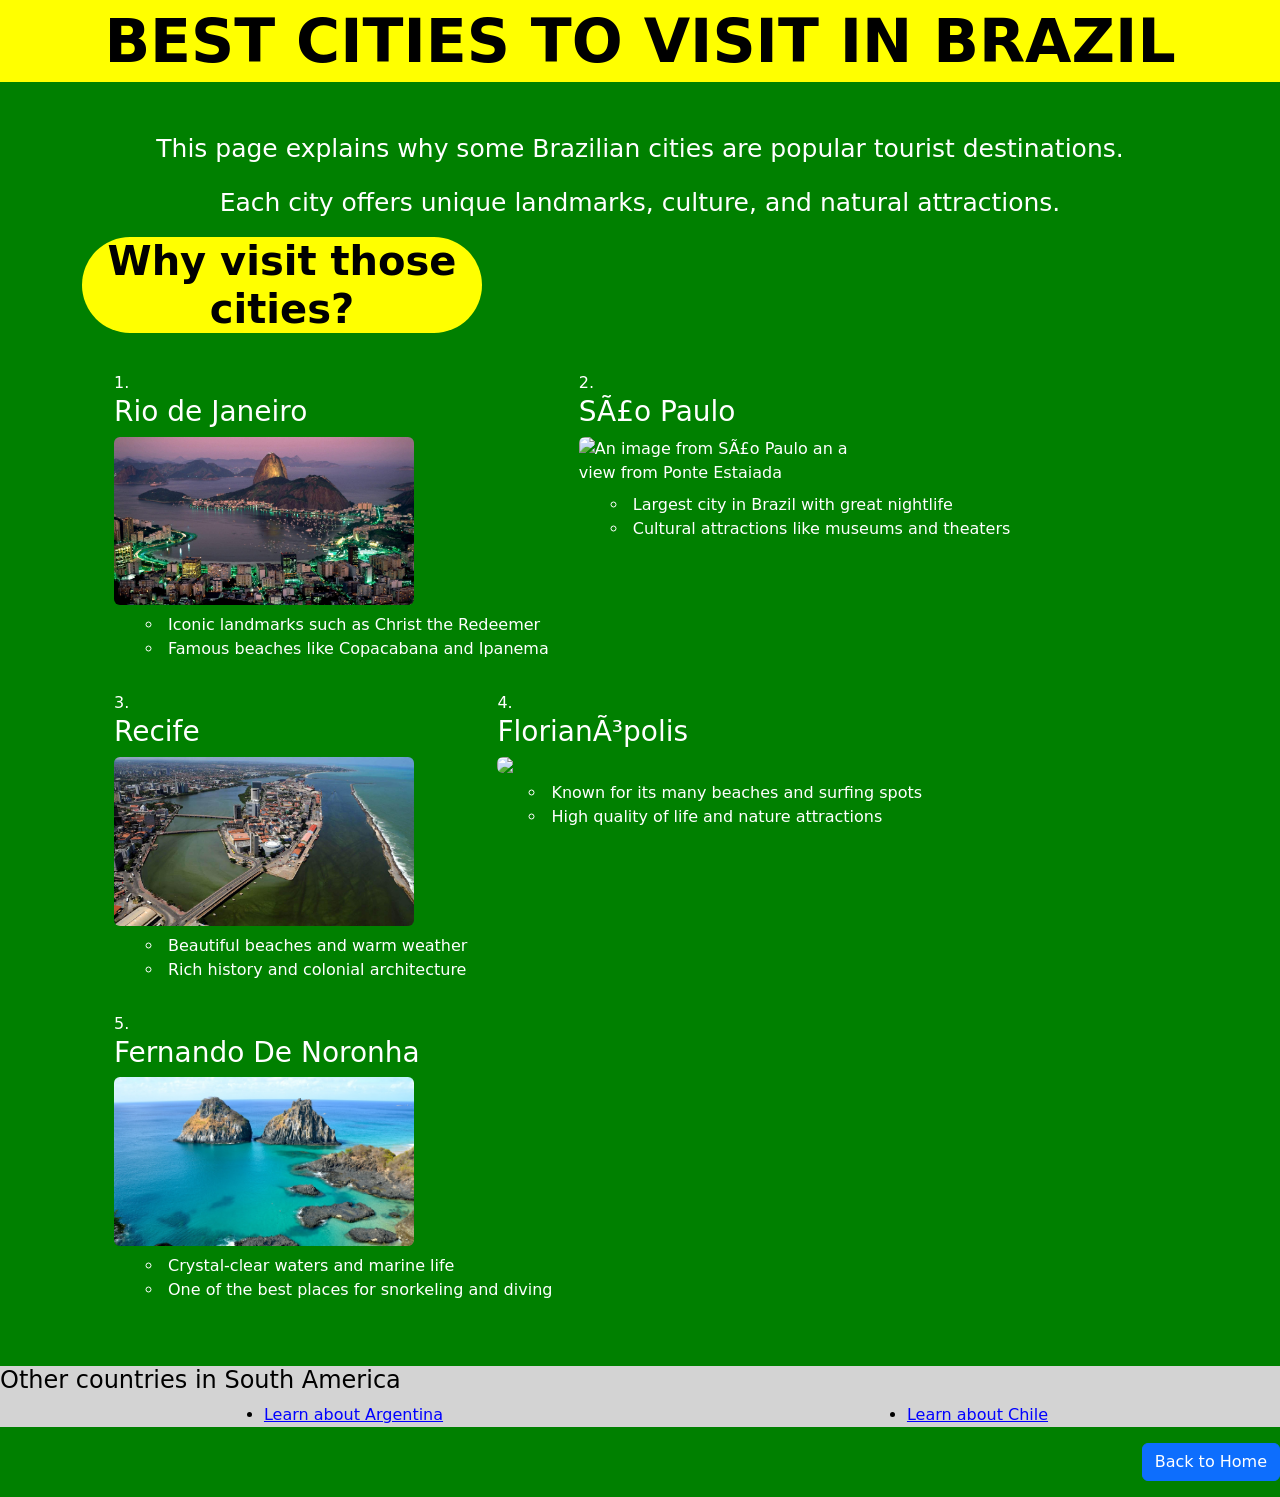
==== commit e0b550a8: "Added styling with Bootstrap" ====
--- a/page2.html
+++ b/page2.html
@@ -22,47 +22,47 @@
 <!-- Section 2-->
 <section id="cities">
      <h2 class="cities-title">Why visit those cities?</h2>
-     <ol>
-        <li class="col-md-6 mb-4 g-4">
-            <h3>Rio de Janeiro</h3>
-            <img src="./images/Rio-de-Janeiro.jpg" class="img-fluid rounded mb-2" alt="Rio de Janeiro view">
-            <ul>
-                <li>Iconic landmarks such as Christ the Redeemer</li>
-                <li>Famous beaches like Copacabana and Ipanema</li>
-            </ul>
-        </li>
-        <li class="col-md-6 mb-4 g-4">
-            <h3>São Paulo</h3>
-            <img src = "./images/São-Paulo.jpg" class="img-fluid rounded mb-2" alt="An image from São Paulo an a view from Ponte Estaiada">
-            <ul>
-                <li>Largest city in Brazil with great nightlife</li>
-                <li>Cultural attractions like museums and theaters</li>
-            </ul>
-        </li>
-        <li class="col-md-6 mb-4 g-4">
-            <h3>Recife</h3>
-            <img src = "./images/Recife.jpg" alt="An image from Recife of the beach and from the city" class="img-fluid rounded mb-2"/>
-            <ul>
-                <li>Beautiful beaches and warm weather</li>
-                <li>Rich history and colonial architecture</li>
-            </ul>
-        </li>
-        <li class="col-md-6 mb-4 g-4">
-            <h3>Florianópolis</h3>
-            <img src = "./images/Florianópolis.jpg" alt="An image from Florianópolis from the sky, you can see the whole city and the ocean" class="img-fluid rounded mb-2"/>
-            <ul>
-                <li>Known for its many beaches and surfing spots</li>
-                <li>High quality of life and nature attractions</li>
-            </ul>
-        </li>
-        <li class="col-md-6 mb-4 g-4">
-            <h3>Fernando De Noronha</h3>
-            <img src = "./images/Fernando-de-Noronha.jpg" alt="An image of Fernando de Noronha Island" class="img-fluid rounded mb-2"/>
-            <ul>
-                <li>Crystal-clear waters and marine life</li>
-                <li>One of the best places for snorkeling and diving</li>
-            </ul>
-        </li>
+    <ol id="cities">
+    <li class="city-item">
+        <h3>Rio de Janeiro</h3>
+        <img src="./images/Rio-de-Janeiro.jpg" class="img-fluid rounded mb-2" alt="Rio de Janeiro view">
+        <ul>
+        <li>Iconic landmarks such as Christ the Redeemer</li>
+        <li>Famous beaches like Copacabana and Ipanema</li>
+        </ul>
+    </li>
+    <li class="city-item">
+        <h3>São Paulo</h3>
+        <img src = "./images/São-Paulo.jpg" class="img-fluid rounded mb-2" alt="An image from São Paulo an a view from Ponte Estaiada">
+        <ul>
+        <li>Largest city in Brazil with great nightlife</li>
+        <li>Cultural attractions like museums and theaters</li>
+        </ul>
+    </li>
+    <li class="city-item">
+        <h3>Recife</h3>
+        <img src = "./images/Recife.jpg" class="img-fluid rounded mb-2"/>
+        <ul>
+        <li>Beautiful beaches and warm weather</li>
+        <li>Rich history and colonial architecture</li>
+        </ul>
+    </li>
+    <li class="city-item">
+        <h3>Florianópolis</h3>
+        <img src = "./images/Florianópolis.jpg" class="img-fluid rounded mb-2"/>
+        <ul>
+        <li>Known for its many beaches and surfing spots</li>
+        <li>High quality of life and nature attractions</li>
+        </ul>
+    </li>
+    <li class="city-item">
+        <h3>Fernando De Noronha</h3>
+        <img src = "./images/Fernando-de-Noronha.jpg" class="img-fluid rounded mb-2"/>
+        <ul>
+        <li>Crystal-clear waters and marine life</li>
+        <li>One of the best places for snorkeling and diving</li>
+        </ul>
+    </li>
     </ol>
 </section>
 </main>
--- a/css/style.css
+++ b/css/style.css
@@ -59,20 +59,19 @@
     color: blue;
 }
 
-#cities ol{
-    font-size: 20px;
+#cities {
     display: flex;
+    flex-wrap: wrap;
+    gap: 30px;
     list-style-position: inside;
-    flex-wrap: wrap;
-    gap: 80px;
 }
 
 #cities img {
+    width: 100%;
     height: auto;
     display: block;
     max-width: 300px;
 }
-
 .External-Links ul{
     display: flex;
     gap:10px;
